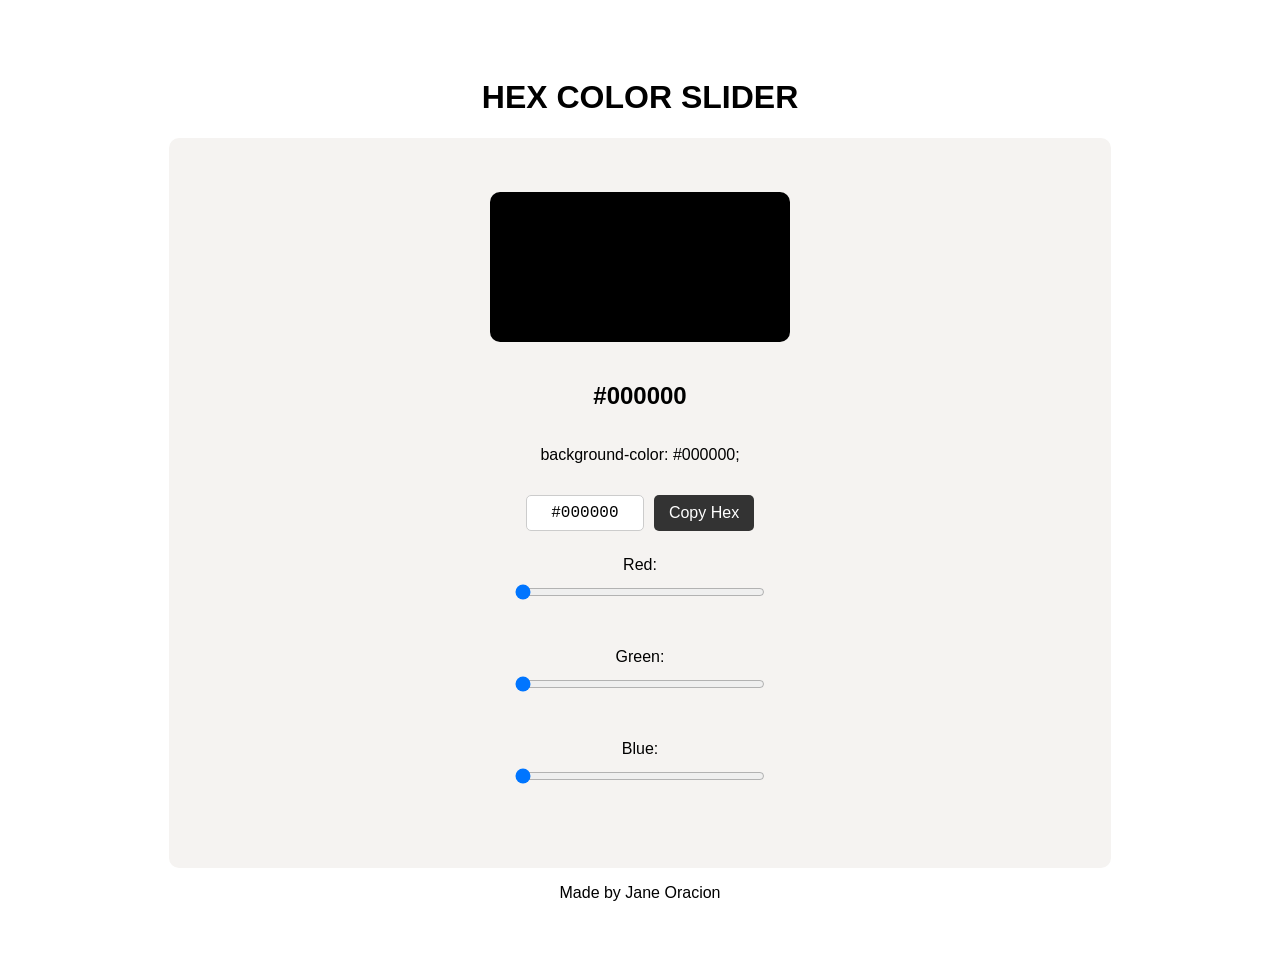
==== color-slider/index.html @ 81134149 "HTML, CSS, and JS changes and added projects" ====
<!DOCTYPE html>
<html>
<head>
	<meta charset="utf-8">
	<meta name="viewport" content="width=device-width, initial-scale=1">
	<title>Color Slider</title>
	<link rel="stylesheet" href="style.css">
</head>
<body>

<h1 id="title-name">HEX COLOR SLIDER</h1>

<div id="slider-background" class="slider-bg">
<!-- The visual preview box -->
<div id="color-preview" class="preview-box"></div>

<!-- The text display for the Hex Code and CSS -->
<h2 id="hex-display">#000000</h2>
<p id="css-code">background-color: #000000;</p>

<!-Copy to Clipboard Section -->
<div class="copy-section">
	<input type="text" id="hex-copy-box" value="#000000" readonly>
	<button id="copy-btn">Copy Hex</button>
</div>

<!-- The Sliders -->
<div class="sliders">
  <label>Red: <input type="range" id="red-slider" min="0" max="255" value="0"></label>
  <br>
  <label>Green: <input type="range" id="green-slider" min="0" max="255" value="0"></label>
  <br>
  <label>Blue: <input type="range" id="blue-slider" min="0" max="255" value="0"></label>
</div>

</div>

<script src="script.js"></script>
</body>
<footer> 

<p id="footer-txt"> Made by Jane Oracion  </p>
	

</footer>
</html>
---- color-slider/style.css ----
/* Black default */
:root {
  --r: 0;
  --g: 0;
  --b: 0;
}

body {
  font-family: sans-serif;
  text-align: center;
  padding: 50px;
}

.slider-bg {
  width: 80%;
  margin: 0 auto;
  padding: 5px;
  border-radius: 10px;
  border:  1px thin;
  /* used the color slider for this BG color */
  background-color: #F5F3F1;
  display: grid;
  justify-content: center;
  align-content: center;
  text-align: center;
  height: 80vh;
}

.preview-box {
  width: 300px;
  height: 150px;
  margin: 0 auto 20px;
  border-radius: 10px;
  border: 1px;
  /* The background dynamically reads the variables */
  background-color: rgb(var(--r), var(--g), var(--b)); 
}

input[type="range"] {
  display: block;
  margin: 10px auto 30px;
  width: 250px;
}

.copy-section {
  display: flex;
  justify-content: center;
  gap: 10px;
  margin: 15px 0 25px 0;
}

#hex-copy-box {
  padding: 8px;
  font-size: 16px;
  text-align: center;
  border: 1px solid #ccc;
  border-radius: 5px;
  width: 100px;
  font-family: monospace; 
}

#copy-btn {
  padding: 8px 15px;
  font-size: 16px;
  background-color: #333;
  color: white;
  border: none;
  border-radius: 5px;
  cursor: pointer;
  transition: background-color 0.2s;
}

#copy-btn:hover {
  background-color: #555;
}

.footer-txt {
  font-size: 5px;
}
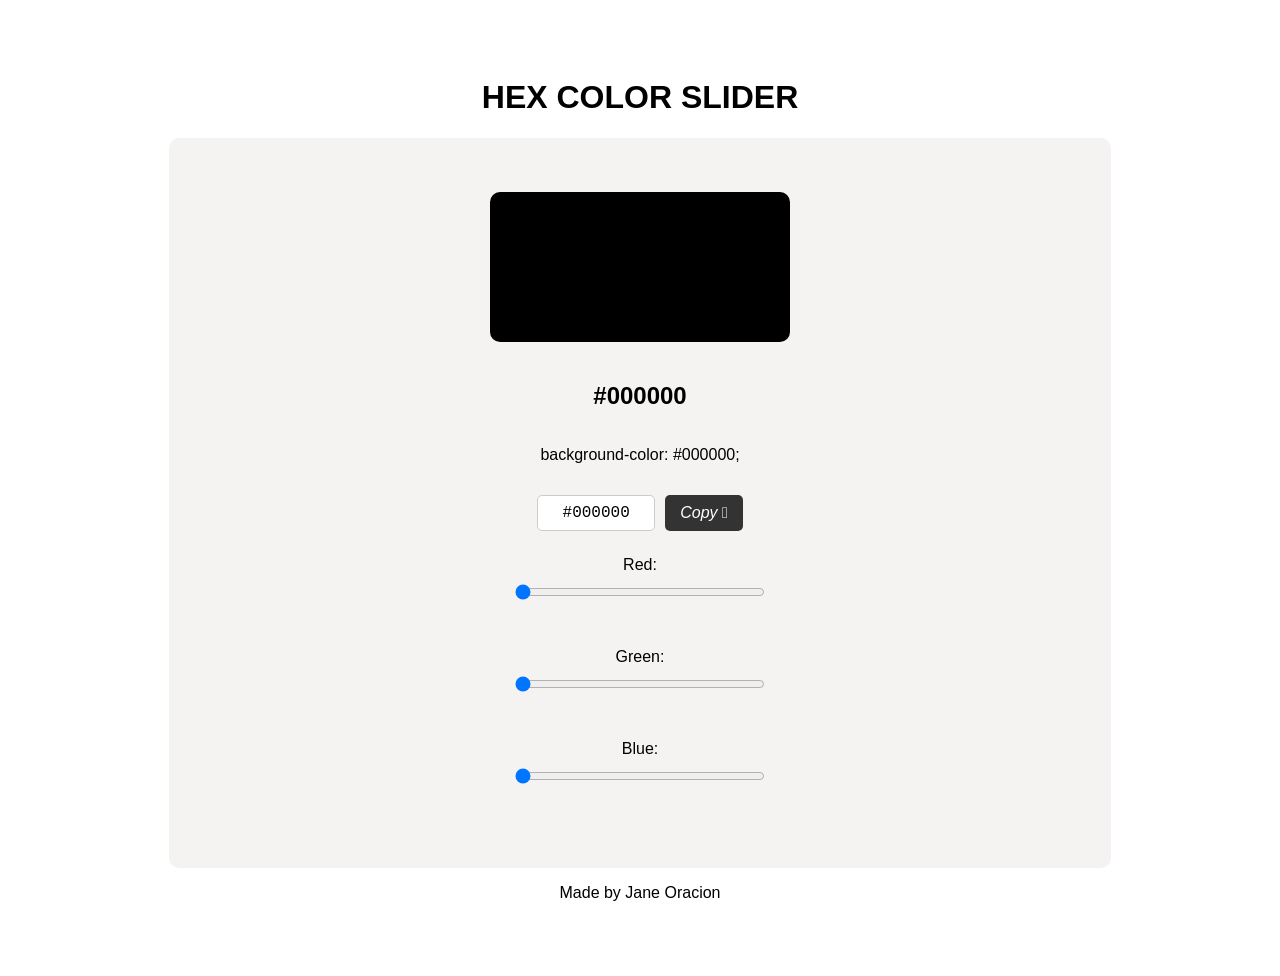
==== commit d06c57e6: "Changes in HTML and CSS" ====
--- a/color-slider/index.html
+++ b/color-slider/index.html
@@ -21,7 +21,7 @@
 <!-Copy to Clipboard Section -->
 <div class="copy-section">
 	<input type="text" id="hex-copy-box" value="#000000" readonly>
-	<button id="copy-btn">Copy Hex</button>
+	<button id="copy-btn"><i class="bi bi-copy">Copy &#xF759</i></button>
 </div>
 
 <!-- The Sliders -->
